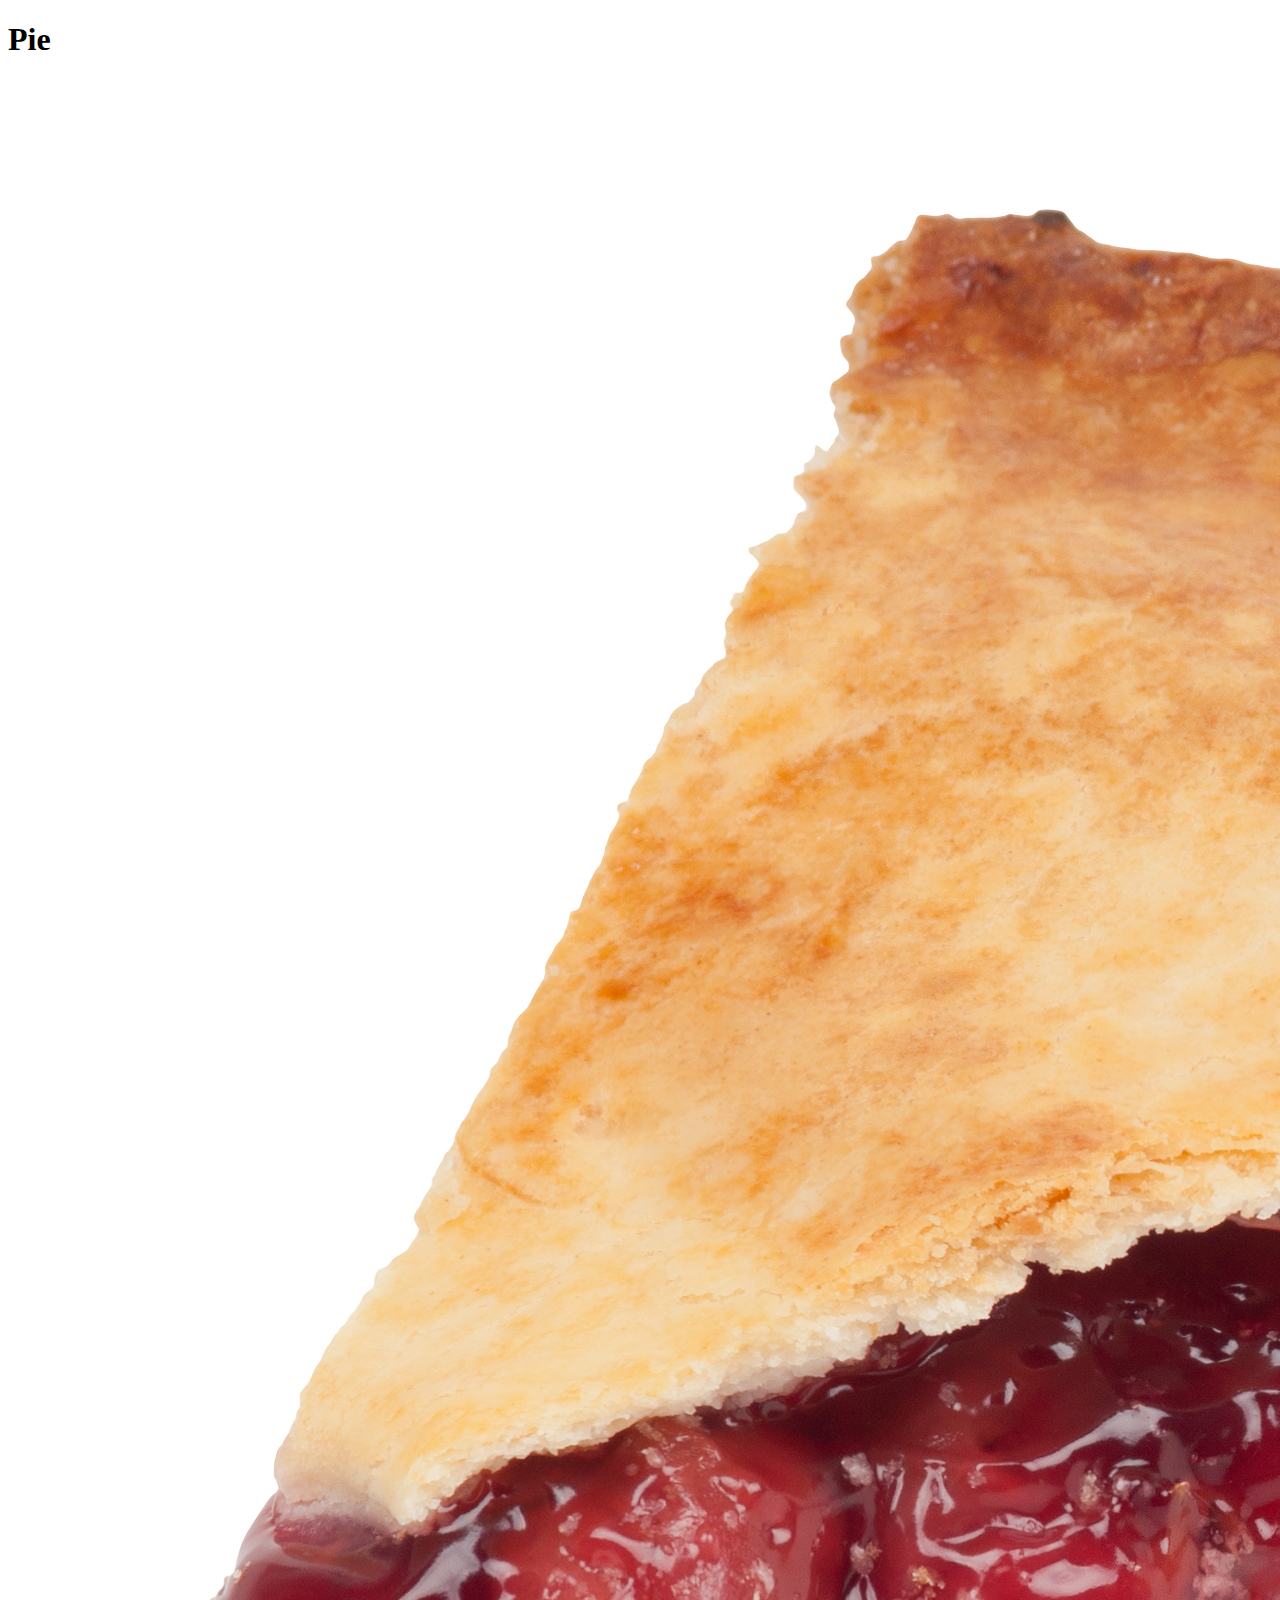
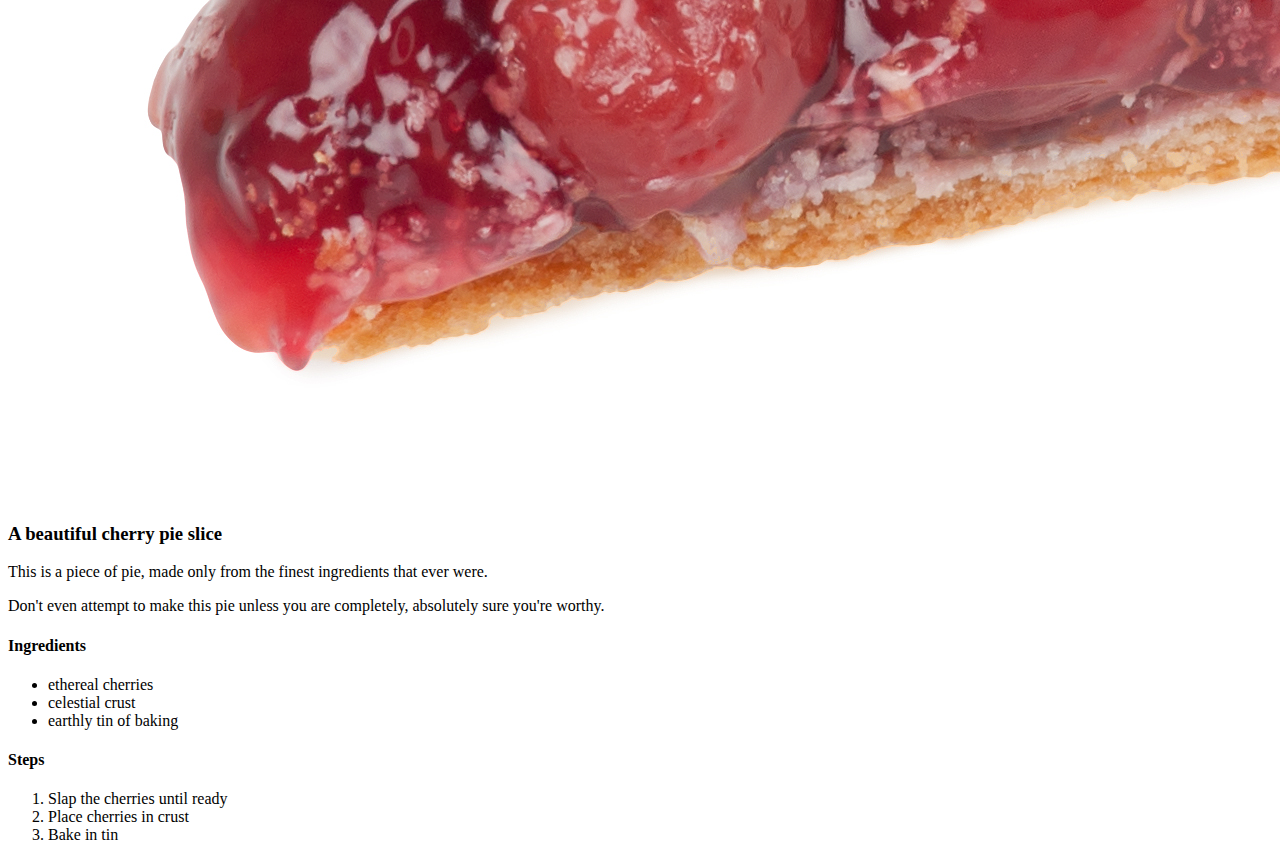
==== recipes/pie.html @ c18e5377 "add pie recipe" ====
<!DOCTYPE html>
<html lang="en">
<head>
    <meta charset="UTF-8">
    
    
    <title>Document</title>
</head>
<body>
  <h1>Pie</h1>
  <img src="../images/Cherry-Pie-Slice.jpg" alt="A 
  wondrous slice of cherry pie">
  <h3>A beautiful cherry pie slice</h1>
  <p>This is a piece of pie, made only from the finest
      ingredients that ever were.
  </p> 
  <p>Don't even attempt to make this pie unless you are 
      completely, absolutely sure you're worthy.
  </p>
  <h4>Ingredients</h4>
  <ul>
      <li>ethereal cherries</li>
      <li>celestial crust</li>
      <li>earthly tin of baking</li>
  </ul>
  <h4>Steps</h4>
  <ol>
      <li>Slap the cherries until ready</li>
      <li>Place cherries in crust</li>
      <li>Bake in tin</li>
  </ol>
</body>
</html>
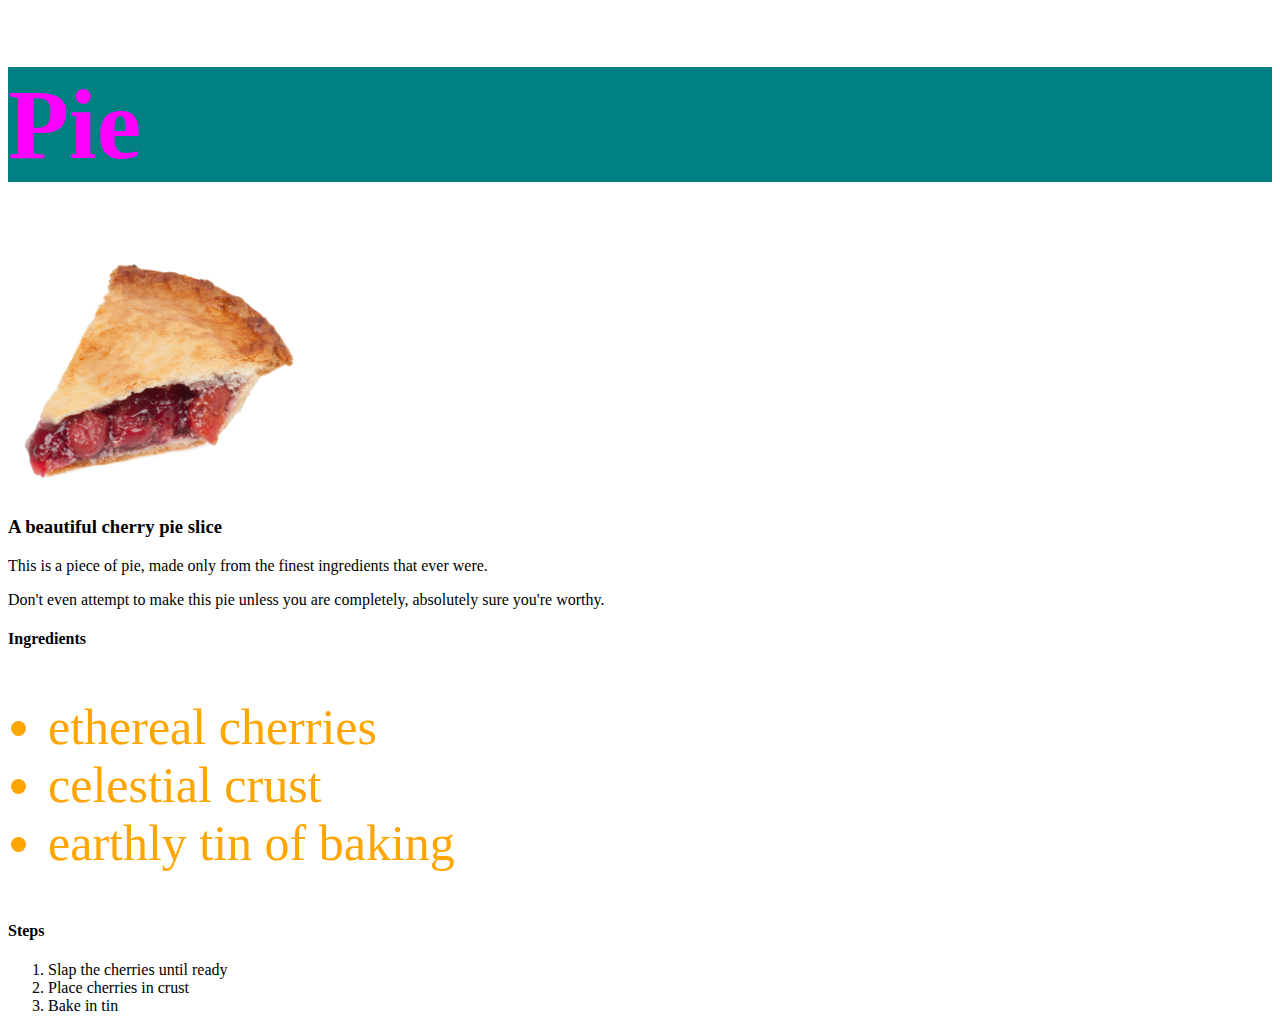
==== commit 2a5d98ac: "add style.css" ====
--- a/recipes/pie.html
+++ b/recipes/pie.html
@@ -2,13 +2,13 @@
 <html lang="en">
 <head>
     <meta charset="UTF-8">
+    <link rel="stylesheet" href="../styles.css"> 
     
-    
-    <title>Document</title>
+    <title>Pie Recipe</title>
 </head>
 <body>
   <h1>Pie</h1>
-  <img src="../images/Cherry-Pie-Slice.jpg" alt="A 
+  <img class="pie" img src="../images/Cherry-Pie-Slice.jpg" alt="A 
   wondrous slice of cherry pie">
   <h3>A beautiful cherry pie slice</h1>
   <p>This is a piece of pie, made only from the finest
--- a/styles.css
+++ b/styles.css
@@ -0,0 +1,15 @@
+ul {
+    font-size: 50px;
+    color: orange;
+}
+
+h1 {
+    font-size: 100px;
+    color: magenta;
+    background-color: teal;
+}
+
+.pie {
+    height: auto;
+    width: 300px;
+}